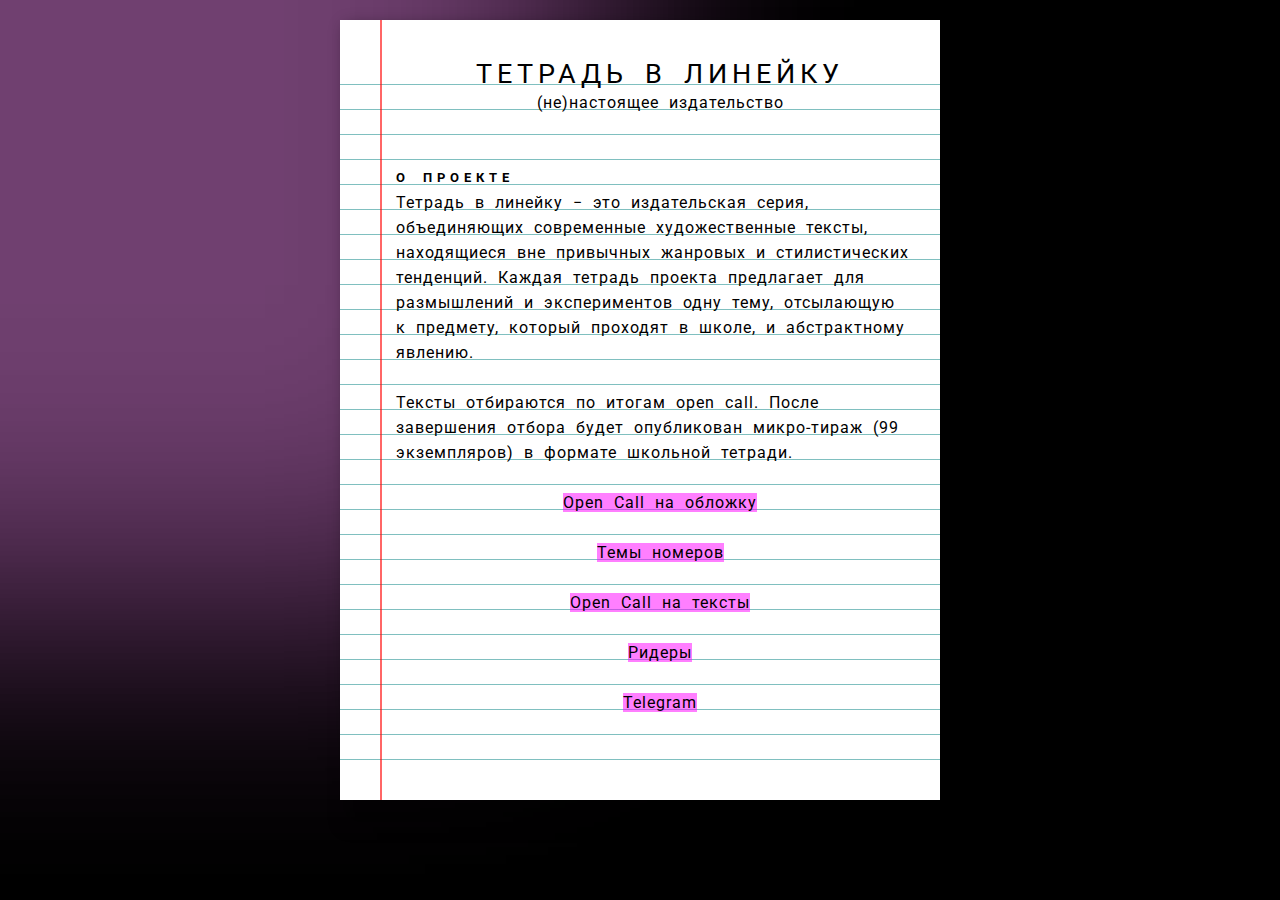
==== index.html @ dd39b543 "comit" ====
<html>

<head>
  <meta charset="utf-8" />
  <title>Тетрадь в линейку</title>
  <link href="https://fonts.googleapis.com/css2?family=Roboto:wght@400;700;900&display=swap" rel="stylesheet" />
  <link rel="icon" href="assets/favico.png" type="image/x-icon" />
</head>
<style>
  @import url("styles.css");
  @import url("anima.css");
</style>

<body>
  <div id="fullpage">
    <div class="anima"></div>
    <div class="anima"></div>
    <div class="anima"></div>
    <div id="paper">
      <div id="pattern">
        <div id="content">
          <div class="mhead">Тетрадь в линейку</div>
          <div class="msubhead">(не)настоящее издательство</div>

          <br />
          <br />
          <div class="mabout">О проекте</div>
          <div class="mtext">
            Тетрадь в линейку − это издательская серия, объединяющих
            современные художественные тексты, находящиеся вне привычных
            жанровых и&nbsp;стилистических тенденций. Каждая тетрадь проекта
            предлагает для размышлений и&nbsp;экспериментов одну тему, отсылающую к&nbsp;предмету, который проходят в
            школе,
            и&nbsp;абстрактному явлению.
            <br />
            <br />
            Тексты отбираются по итогам open call. После завершения отбора будет опубликован микро-тираж (99
            экземпляров) в
            формате школьной тетради.
          </div>
          <br />

          <div class="mdetails">
            <a href="cover.html">Open Call на обложку
            </a>
          </div>
          <br />

          <div class="mdetails">
            <a href="themes.html">Темы номеров</a>
          </div>
          <br />

          <div class="mdetails">
            <a href="texts.html">Open Call на тексты</a>
          </div>
          <br />

          <div class="mdetails">
            <a href="readers.html">Ридеры</a>
          </div>
          <br />
          <div class="mdetails">
            <a href="https://t.me/Belousova_text" target="_blank">Telegram</a>
          </div>
        </div>
      </div>
    </div>
  </div>
</body>

</html>
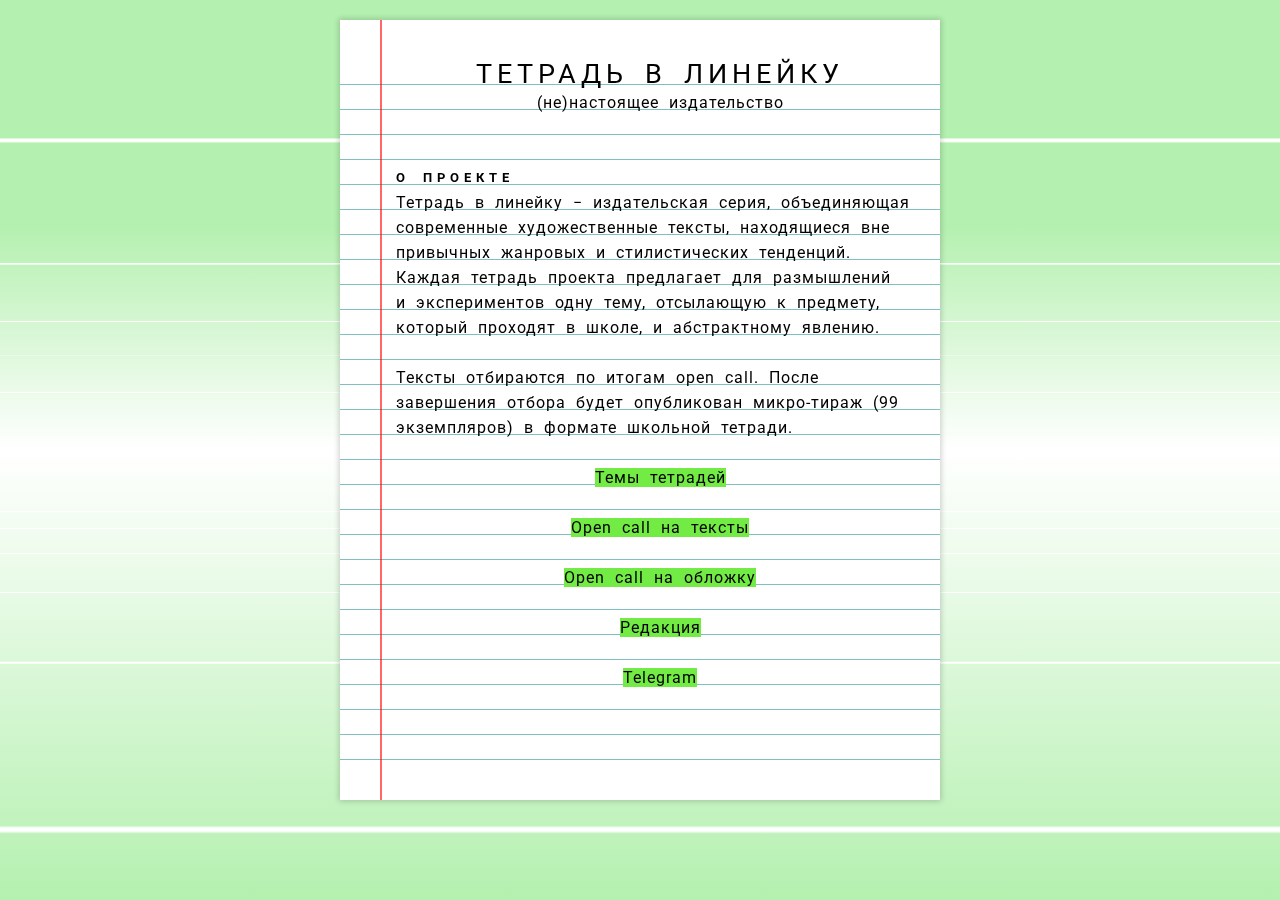
==== commit 3ce61c5f: "commit" ====
--- a/index.html
+++ b/index.html
@@ -9,13 +9,13 @@
 <style>
   @import url("styles.css");
   @import url("anima.css");
+  @import url("fly.css");
 </style>
 
 <body>
-  <div id="fullpage">
-    <div class="anima"></div>
-    <div class="anima"></div>
-    <div class="anima"></div>
+  <div class="wrap">
+    <div class="top-plane"></div>
+    <div class="bottom-plane"></div>
     <div id="paper">
       <div id="pattern">
         <div id="content">
@@ -26,7 +26,7 @@
           <br />
           <div class="mabout">О проекте</div>
           <div class="mtext">
-            Тетрадь в линейку − это издательская серия, объединяющих
+            Тетрадь в линейку − издательская серия, объединяющая
             современные художественные тексты, находящиеся вне привычных
             жанровых и&nbsp;стилистических тенденций. Каждая тетрадь проекта
             предлагает для размышлений и&nbsp;экспериментов одну тему, отсылающую к&nbsp;предмету, который проходят в
@@ -41,23 +41,23 @@
           <br />
 
           <div class="mdetails">
-            <a href="cover.html">Open Call на обложку
+            <a href="themes.html">Темы тетрадей</a>
+          </div>
+          <br />
+
+          <div class="mdetails">
+            <a href="texts.html">Open call на тексты</a>
+          </div>
+          <br />
+
+          <div class="mdetails">
+            <a href="cover.html">Open call на обложку
             </a>
           </div>
           <br />
 
           <div class="mdetails">
-            <a href="themes.html">Темы номеров</a>
-          </div>
-          <br />
-
-          <div class="mdetails">
-            <a href="texts.html">Open Call на тексты</a>
-          </div>
-          <br />
-
-          <div class="mdetails">
-            <a href="readers.html">Ридеры</a>
+            <a href="readers.html">Редакция</a>
           </div>
           <br />
           <div class="mdetails">
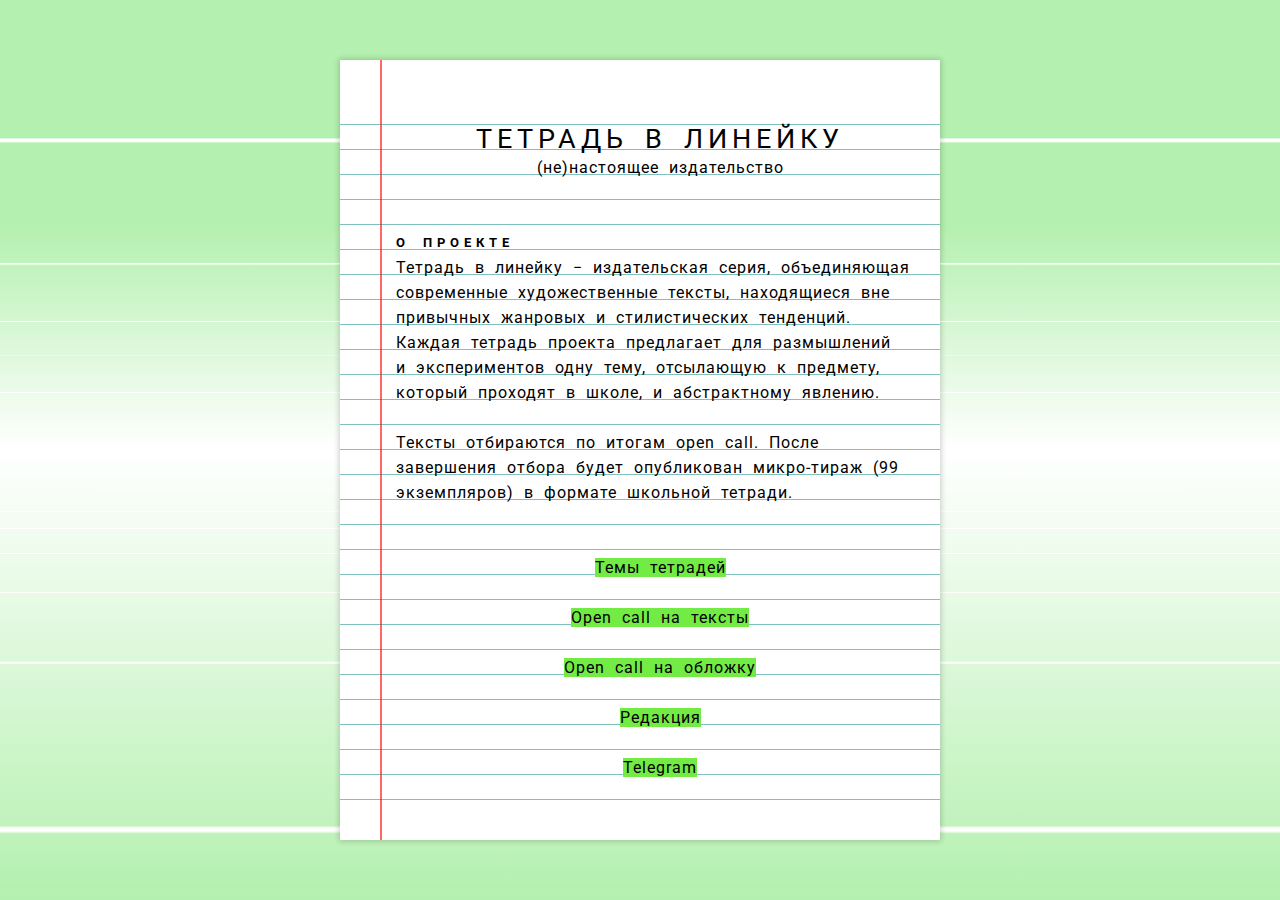
==== commit 696d65c4: "comit" ====
--- a/index.html
+++ b/index.html
@@ -8,7 +8,7 @@
 </head>
 <style>
   @import url("styles.css");
-  @import url("anima.css");
+  /* @import url("anima.css"); */
   @import url("fly.css");
 </style>
 
@@ -16,9 +16,12 @@
   <div class="wrap">
     <div class="top-plane"></div>
     <div class="bottom-plane"></div>
+  </div>
+  <div id="container-paper">
     <div id="paper">
       <div id="pattern">
         <div id="content">
+          <br />
           <div class="mhead">Тетрадь в линейку</div>
           <div class="msubhead">(не)настоящее издательство</div>
 
@@ -38,6 +41,7 @@
             экземпляров) в
             формате школьной тетради.
           </div>
+          <br />
           <br />
 
           <div class="mdetails">
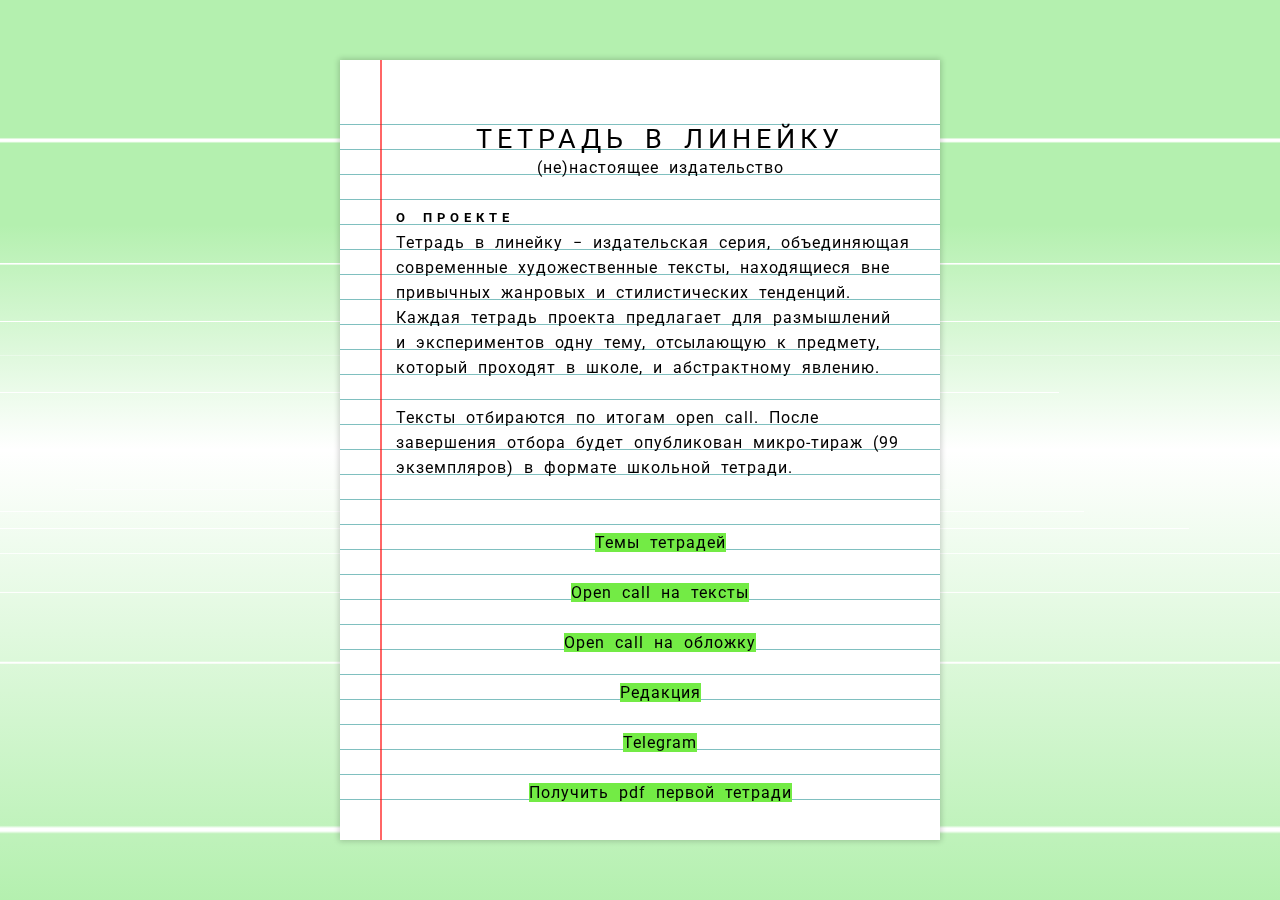
==== commit 52de640a: "comit" ====
--- a/index.html
+++ b/index.html
@@ -25,7 +25,6 @@
           <div class="mhead">Тетрадь в линейку</div>
           <div class="msubhead">(не)настоящее издательство</div>
 
-          <br />
           <br />
           <div class="mabout">О проекте</div>
           <div class="mtext">
@@ -64,8 +63,15 @@
             <a href="readers.html">Редакция</a>
           </div>
           <br />
+
           <div class="mdetails">
             <a href="https://t.me/Belousova_text" target="_blank">Telegram</a>
+          </div>
+          <br />
+
+          <div class="mdetails">
+            <a href="https://docs.google.com/forms/d/e/1FAIpQLSdvNBgtcciEYgJxJFfTyFEkyP5O8HQ6ekv3sU_S9BsH-lBMSw/viewform"
+              target="_blank">Получить pdf первой тетради</a>
           </div>
         </div>
       </div>
